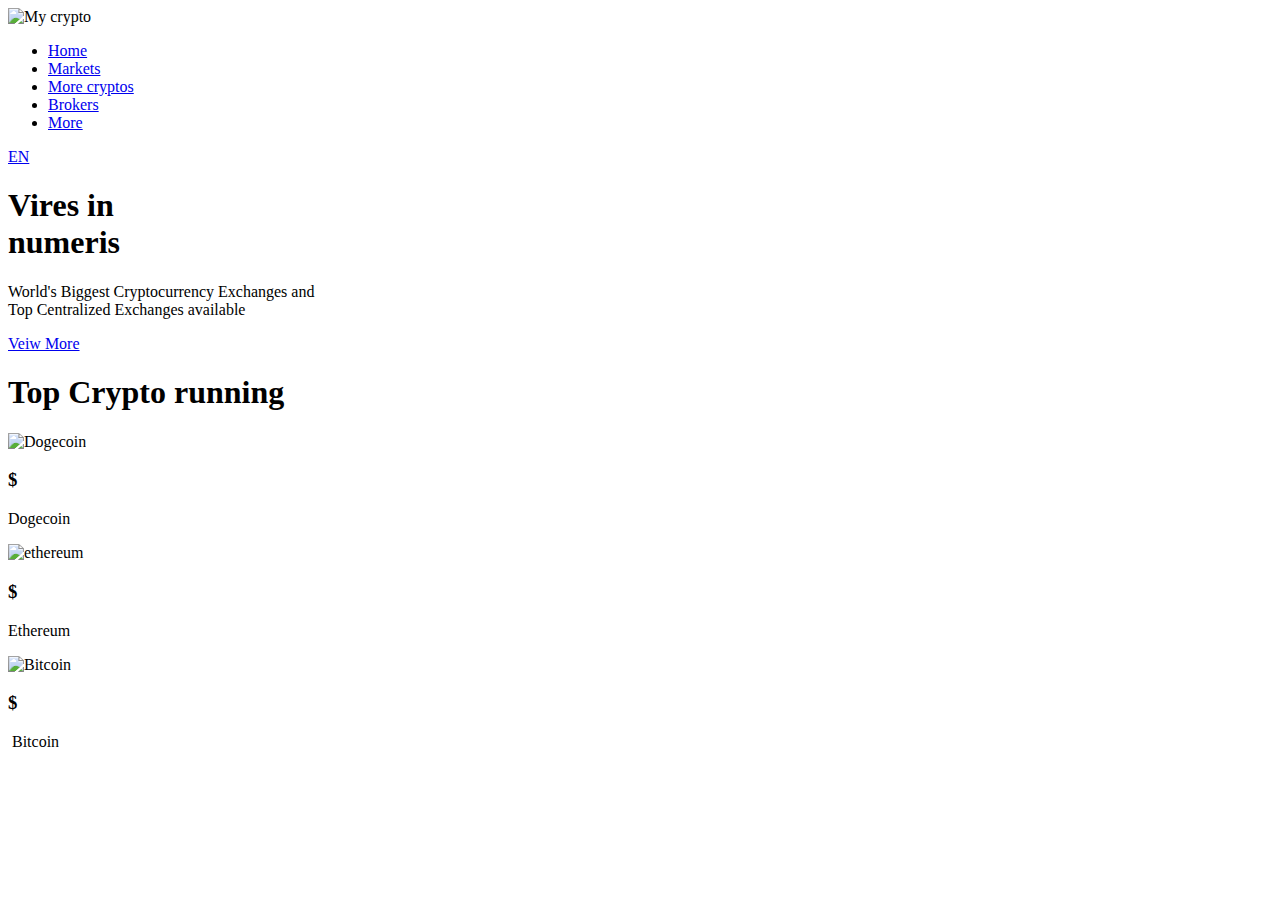
==== home.html @ 587dedec "Added Home html" ====
<!DOCTYPE html>
<html lang="en">
<head>
    <meta charset="UTF-8">
    <meta http-equiv="X-UA-Compatible" content="IE=edge">
    <meta name="viewport" content="width=device-width, initial-scale=1.0">
    <title>Anand's Crypto</title>
    <link rel="stylesheet" href="style.css">
    <script src="https://code.jquery.com/jquery-3.6.4.min.js" integrity="sha256-oP6HI9z1XaZNBrJURtCoUT5SUnxFr8s3BzRl+cbzUq8=" crossorigin="anonymous"></script>
</head>
<body>
     
   <div class="container">
   <nav>
    <img src="/images/logo1.png" alt="My crypto" class="logo">
    <ul>
    <li><a href="home.html">Home</a></li>
    <li><a href="markets.html">Markets</a></li>
    <li><a href="morecrypto.html">More cryptos</a></li>
    
    <li><a href="brokers.html">Brokers</a></li>
    <li><a href="more.html">More</a></li>
    </ul>
    <a href="#" class="btn">EN</a>
   </nav>
    <div class="main">
        <h1>Vires in<br> <span>numeris</span> </h1>
        <p>World's Biggest Cryptocurrency Exchanges and <br><span>Top Centralized Exchanges available</span> </p>
        <a href="#" class="btn1 ">Veiw More</a>
    </div>
    <!-- <div class="currency">
        <div class="currency">
            <div class="coins">
                <img src="images/dogecoin.png" alt="Dogecoin">
                <div>
                    <h3>$00</h3>
                    <p>Dogecoin</p>
                </div>
            </div>
            <div class="currency">
                <div class="coins">
                    <img src="images/ethereum.png" alt="Ethereum">
                    <div>
                        <h3>$00</h3>
                        <p>Ethereum</p>
                    </div>
                </div>
                <div class="currency">
                    <div class="coins">
                        <img src="images/bitcoin.png" alt="Bitcoin">
                        <div>
                            <h3>$00</h3>
                            <p>Bitcoin</p>
                        </div>
                    </div>
        </div>
    </div> -->
    <section class="services-container">
        <h1 class="h-primary center">Top Crypto running</h1>
        <div id="top">
            <div class="box">
            <img src="images/dogecoin.png" alt="Dogecoin">
            <h3 class="h-secondary">$<span id="dogecoin"></span></h3>
            <p class="textcoin">Dogecoin</p>
        </div>
        <div id="top">
            <div class="box">
            <img src="images/ethereum.png" alt="ethereum">
            <h3 class="h-secondary">$<span id="ethereum"></span></h3>
            <p class="textcoin">Ethereum</p>
        </div>
        <div id="top">
            <div class="box">
            <img src="images/bitcoin.png" alt="Bitcoin">
            <h3 class="h-secondary">$<span id="bitcoin"></span></h3>
            <p class="textcoin"> &nbsp;Bitcoin</p>
        </div>
    </div>
    </section>
    <script src="app.js"></script>
</body>
</html>
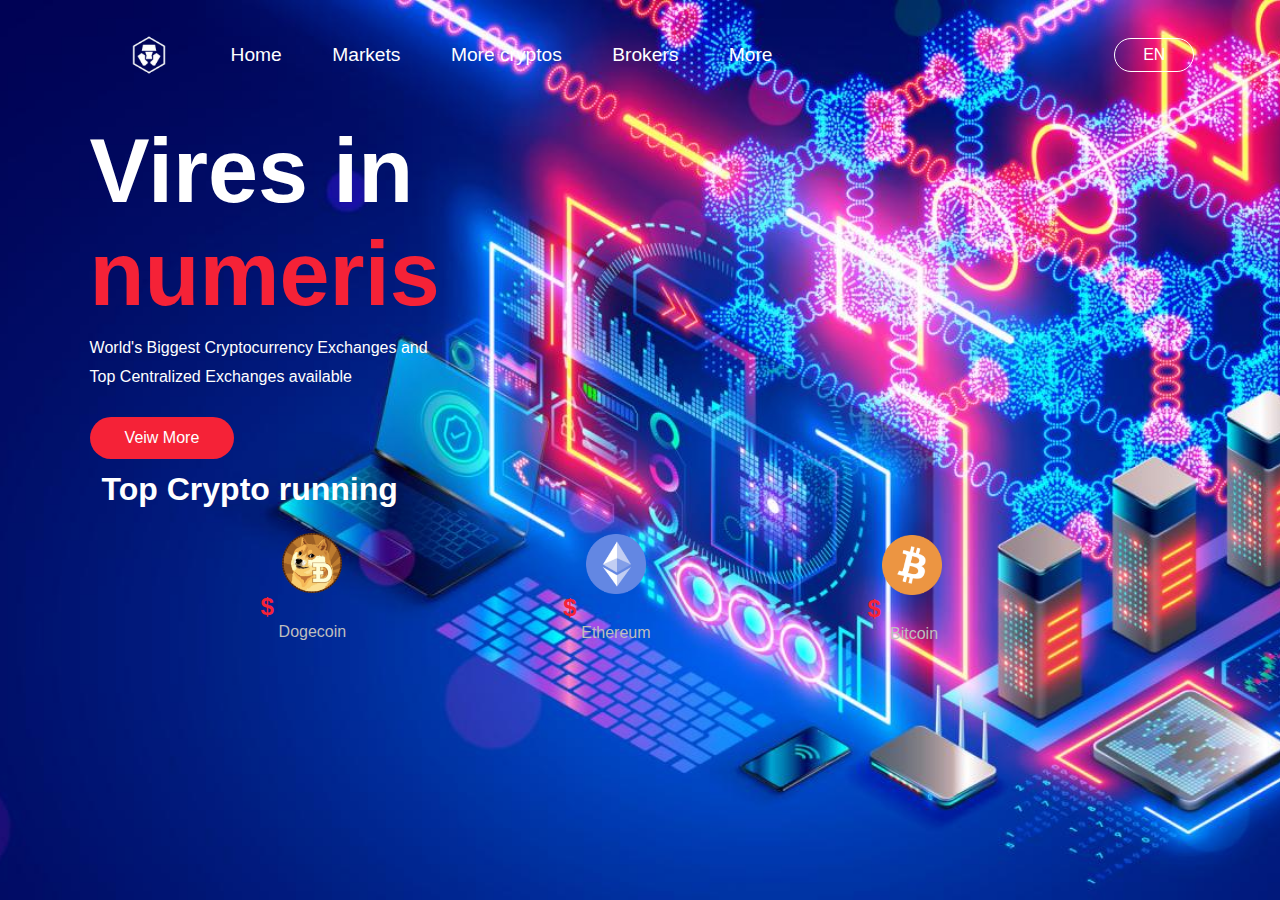
==== commit 7106e674: "Update home.html" ====
--- a/home.html
+++ b/home.html
@@ -12,7 +12,7 @@
      
    <div class="container">
    <nav>
-    <img src="/images/logo1.png" alt="My crypto" class="logo">
+    <img src="./images/logo1.png" alt="My crypto" class="logo">
     <ul>
     <li><a href="home.html">Home</a></li>
     <li><a href="markets.html">Markets</a></li>
@@ -79,4 +79,4 @@
     </section>
     <script src="app.js"></script>
 </body>
-</html>+</html>
--- a/style.css
+++ b/style.css
@@ -0,0 +1,147 @@
+*{
+    margin: 0;
+    padding:0;
+    box-sizing: border-box;
+    font-family: 'poppins',sans-serif;
+}
+/* css variables */
+
+
+.container{
+    width: 100%;
+    height: 100vh;
+   background: url('./images/bg1.jpg') no-repeat center center/cover ;
+  padding : 0 7%;
+    /* color: white; */
+}
+nav{
+    width: 100%;
+    padding: 20px 0;
+    display: flex;
+    align-items: center;
+
+}
+
+.logo{
+    width: 50px ;
+    margin: 10px 34px;
+    cursor: pointer;
+}
+.logo img{
+    margin:3px 3px  ;
+    height: 56px;
+}
+nav ul{
+    flex: 1;
+
+}
+nav ul li{
+    display: inline-block;
+    margin: 10px 20px;
+    font-size: 1.2rem;
+}
+nav ul li a{
+   text-decoration: none;
+   color: white;
+   border-radius: 5px;
+   padding: 1px 3px;
+}
+nav ul li a:hover{
+   background-color: white;
+   color: rgb(0, 0, 0);
+}
+nav .btn{
+    text-decoration: none;
+    color: white;
+    border-radius: 18px;
+    border: 1px solid white;
+    padding:7px 28px;
+    margin:-4px;
+  
+}
+.main{
+    margin-top: 10px; 
+    color: white;
+}
+.main h1{
+    font-size: 90px;
+    margin-bottom: 13px;
+}
+.main h1 span{
+ color: #f52237
+ /* color: hsl(354, 100%, 51%) */
+}
+.main p span{
+  line-height: 2.5;
+}
+ .main a.btn1{
+        display: inline-block;
+        text-decoration: none;
+        border-radius: 30px;
+        padding: 12px 35px;
+        margin-top: 20px;
+        color: white;
+        background-color: #f52237;   
+
+ }
+ .currency{
+    align-items: center;
+    position: absolute;
+    right: 10%;
+    bottom: 50px;
+
+ }
+ .coins{
+    display: flex;
+    align-items: center;
+    font-size: 14px;
+    color: #f52237;
+    margin: 0px 15px;
+    border: 1px solid #f52237;
+    border-radius: 10px;
+    padding: 20px 30px;
+ }
+.coins.img{
+    width: 40px;
+    margin-right: 10px;
+
+}
+/* currency  */
+.h-primary{
+  font-size: 2rem;
+  padding: 12px;
+  color: white;
+}
+.textcoin{
+    margin-bottom: 2px;
+    color: #bebebe;
+    margin: 2px 30px ;
+}
+.h-secondary{
+    font-size: 1.5rem;
+    padding-left: 12px;
+    color: #f52237;
+}
+#top{
+    margin: 34px;
+    display: flex;
+        margin: 1px 143px;
+        /* padding: -18px 89px; */
+      
+    }
+     
+
+#top .box{
+  /* border: 1px solid white; */
+  padding: 10px;
+  margin: 2px 6px;
+  border-radius: 23px;
+
+}
+#top .box img{
+  height: 60px;
+  margin: auto;
+  display: block;
+  width: 60px;
+
+}
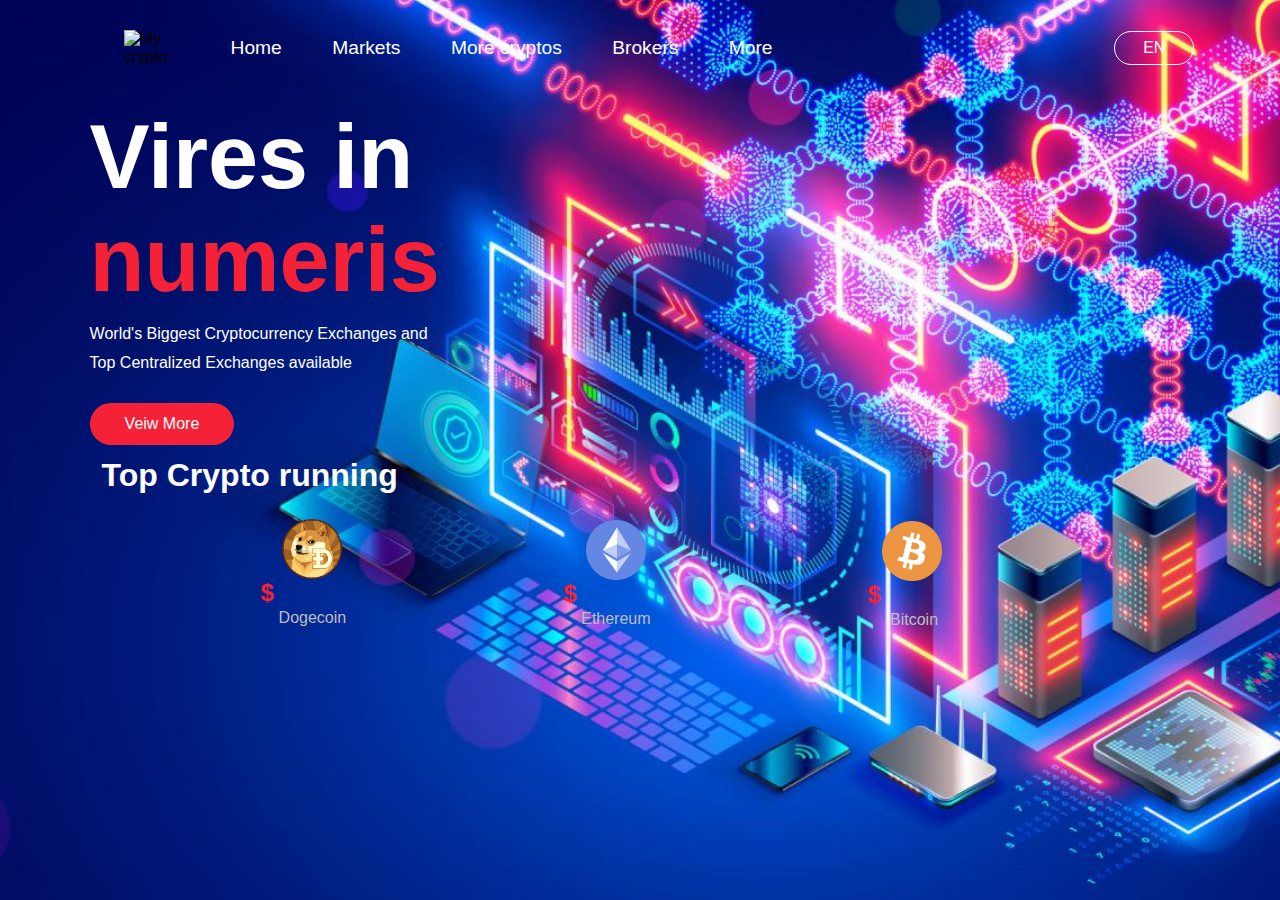
==== commit a7b26639: "Update home.html" ====
--- a/home.html
+++ b/home.html
@@ -12,7 +12,7 @@
      
    <div class="container">
    <nav>
-    <img src="./images/logo1.png" alt="My crypto" class="logo">
+    <img src="https://github.com/kirankumarkallumari/crypto-web/blob/main/images/logo1.png" alt="My crypto" class="logo">
     <ul>
     <li><a href="home.html">Home</a></li>
     <li><a href="markets.html">Markets</a></li>
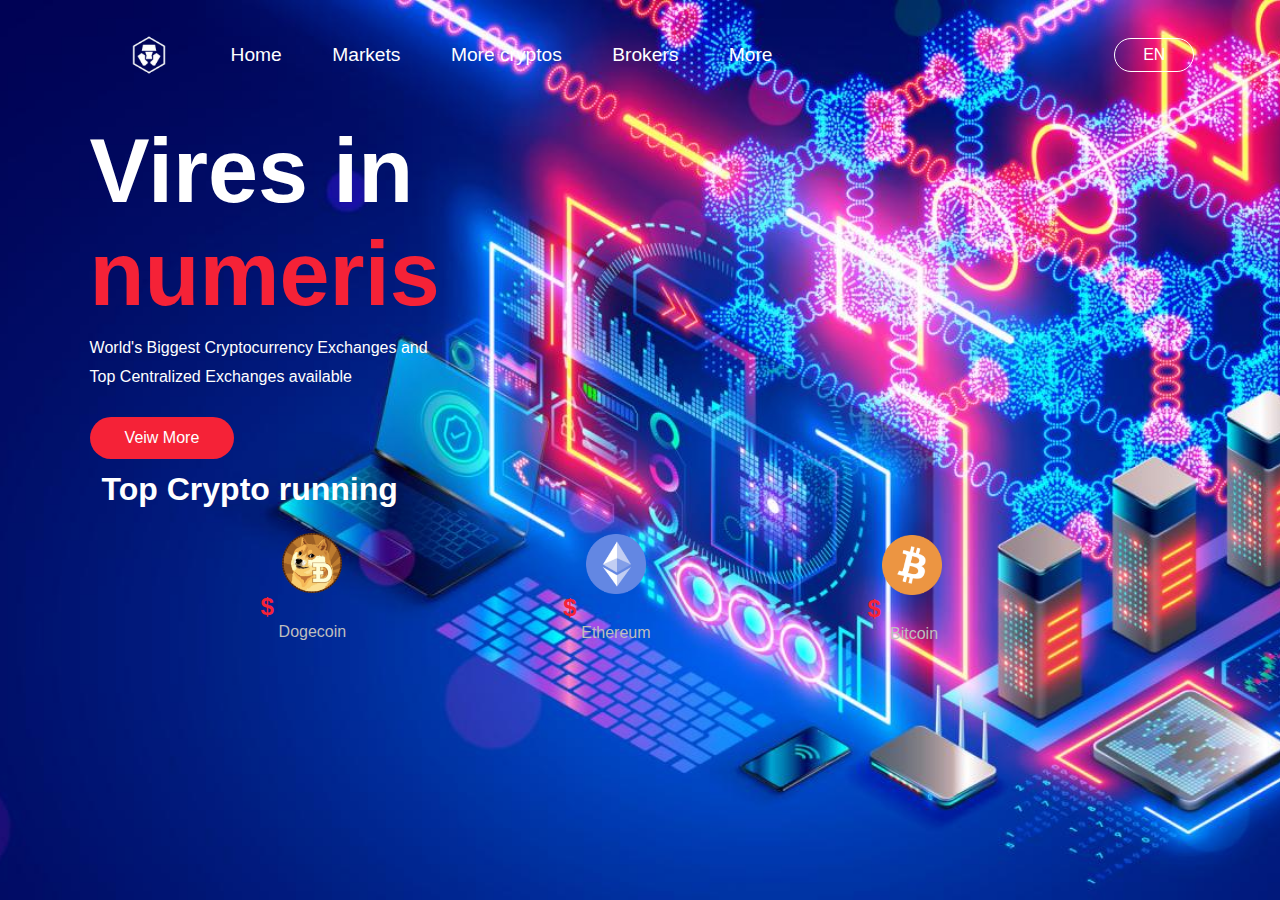
==== commit 62318eb3: "Update home.html" ====
--- a/home.html
+++ b/home.html
@@ -12,7 +12,7 @@
      
    <div class="container">
    <nav>
-    <img src="https://github.com/kirankumarkallumari/crypto-web/blob/main/images/logo1.png" alt="My crypto" class="logo">
+    <img src="../images/logo1.png" alt="My crypto" class="logo">
     <ul>
     <li><a href="home.html">Home</a></li>
     <li><a href="markets.html">Markets</a></li>
